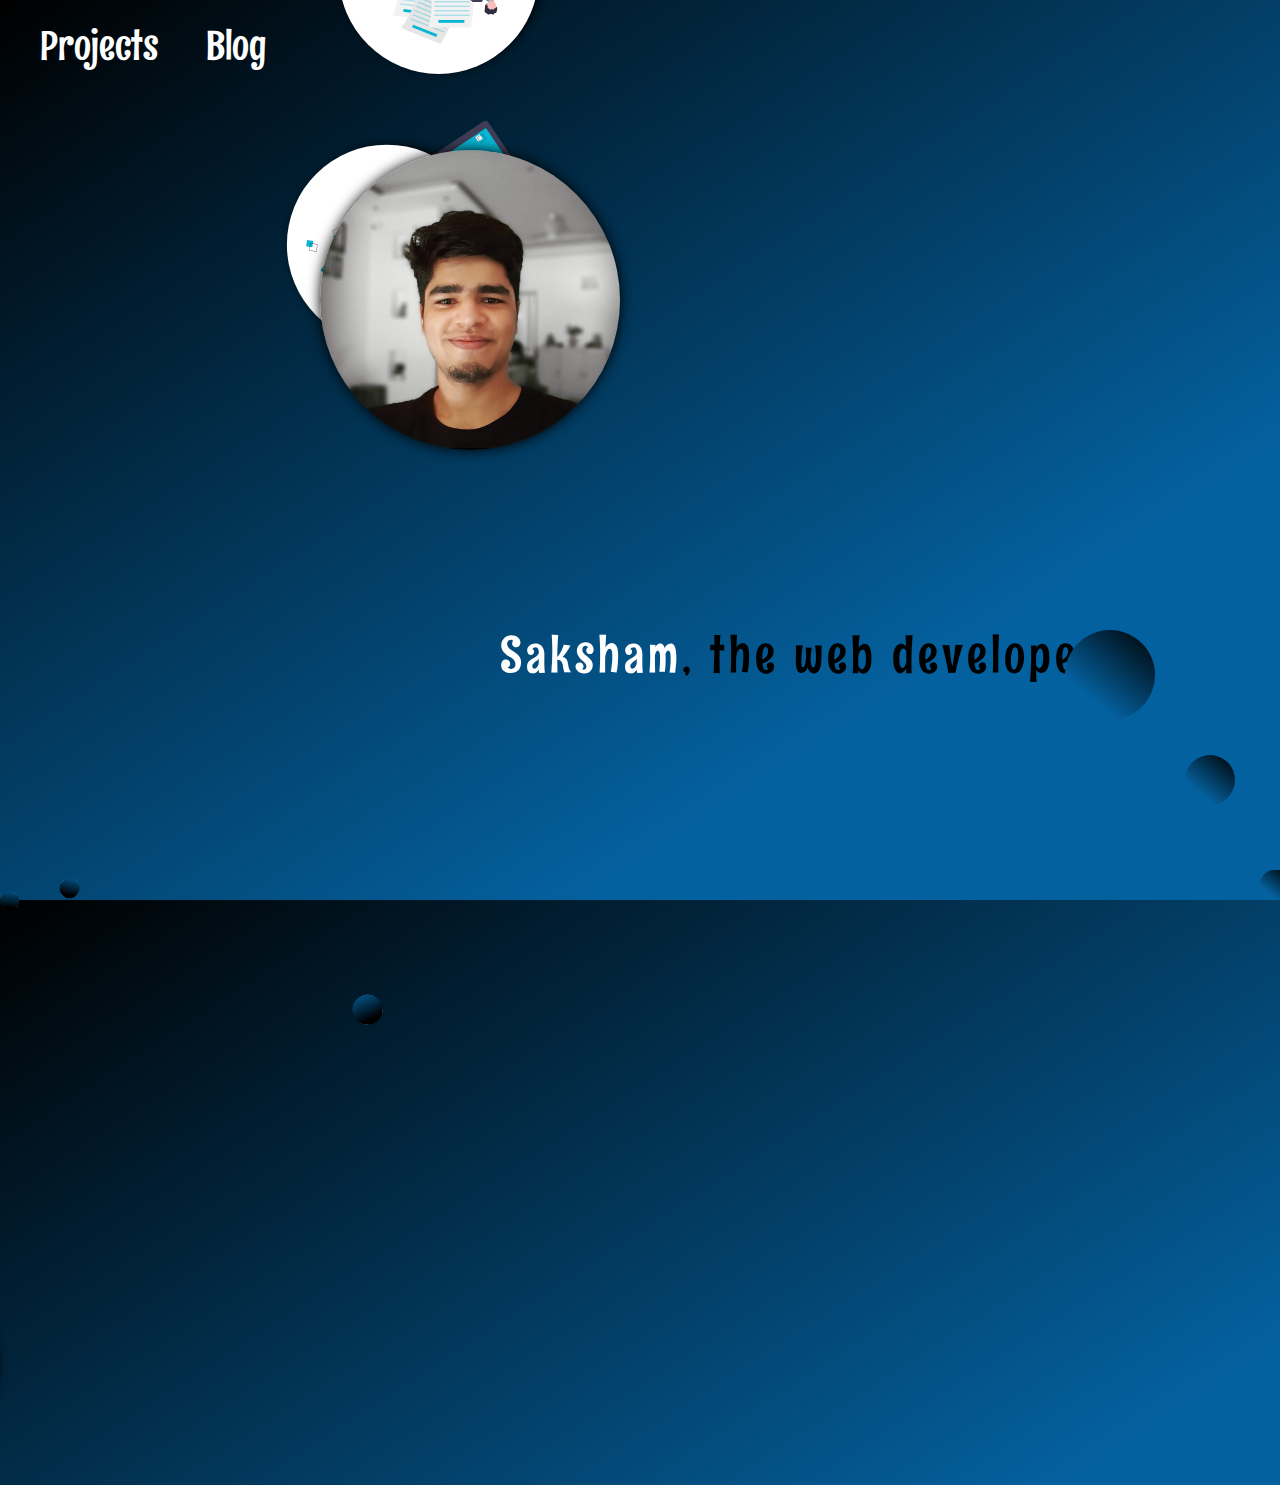
==== index.html @ 6b9c1f49 "feat : project section" ====
<html>
	<head>
		<link rel = "stylesheet" href = "circle.css" />
		<link rel = "stylesheet" href = "style.css" />
	</head>
	<body>
		<!-- <h1 class = "nm-01">सक्षम</h1> -->
		<!-- <h1 class = "nm-01">Saksham</h1> -->
		<nav class="navbar navbar-dark bg-dark">
		<ul class = "nm-01">
			<li><a href = "project.html">Projects</a></li>
			<li><a href = "#blog.html">Blog</a></li>
		</ul>
		</nav>
		<div class = "cr-01"></div>
		<div class = "cr-02"></div>
		<div class = "cr-03"></div>
		<!-- <div class = "cr-04"></div> -->
		<div class = "cr-05"><img src = "images/coder.svg"/></div>
		<div class = "cr-06"><img src = "images/folder.svg"/></div>
		<div class = "cr-07"><img src = "images/social.svg"/></div>
		<div class = "cr-08"><img src = "images/think.svg"/></div>
		<div class = "cr-09"></div>
		<h1><span style = "color white">Saksham</span>, the web developer</h1>
		<div class = "cr-10"></div>
		<div class = "cr-11"></div>
		<div class = "cr-12"></div>
		<div class = "cr-13"></div>
		<div class = "cr-14"></div>
		<div class = "cr-15"></div>
	</body>
</html>
---- circle.css ----
.cr-01,.cr-02,.cr-03,.cr-04,.cr-05,.cr-06,.cr-07,.cr-08,.cr-09,.cr-10,.cr-11,.cr-12,.cr-13,.cr-14,.cr-15{
	height:20px;
	width:20px;
	background-color:white;
	background-image: linear-gradient(147deg, #04619f 0%, #000000 74%);
	border-radius:50%;
	position:absolute;
	bottom:10px;
}

.cr-01{
	top:10px;
	left:10px;
	offset-path:path('m-0.60896,890.93995c101.96166,80.39285 372.55224,-311.76741 205.88413,-456.8667c-166.66811,-145.0993 -19.60801,-256.86497 7.84321,-278.43379c27.45122,-21.56881 450.68171,-258.22202 127.91073,-377.20971');
	animation:move 15s infinite linear;
	z-index:-1;
}

.cr-02 {
	height:30px;
	width:30px;
	left:60px;
	top:0;
	offset-path:path('m307.69038,1009.61329c139.8177,20.69412 182.05208,-335.89891 179.48797,-464.1046c-2.56411,-128.20569 -153.84683,-235.89847 -156.41094,-330.77068c-2.56411,-94.87221 151.28271,-230.77024 153.84683,-302.56543c2.56411,-71.79519 -61.53873,-46.15405 -64.09957,-45.50649');
	animation:move 20s infinite linear;
	z-index:-1;
}

.cr-03 {
	height:20px;
	width:20px;
	left:-215px;
	top:30;
	offset-path:path('m284.61335,858.33058c165.45884,171.97683 248.71904,-289.74486 238.46258,-410.25821c-10.25646,-120.51335 -125.64158,-169.23151 -174.35974,-276.92429c-48.71816,-107.69278 143.59037,-130.7698 146.15449,-251.28315c2.56411,-120.51335 -110.25689,-233.33436 -112.82101,-233.33436');
	animation:move 25s infinite linear;
	z-index:-1;
}


.cr-05,.cr-06,.cr-07,.cr-08,.cr-09 {
	height:200px;
	width:200px;
	background-image:none;
	box-shadow:3px 3px 10px black;
	bottom:250px;
}

.cr-05 img:hover {
	height:160px;
	margin:20px 0px 0px 25px;
	transition:all 500ms;
}

.cr-06 img:hover {
	height:140px;
	margin:20px 0px 0px 25px;
	transition:all 500ms;
}

.cr-07 img:hover {
	height:140px;
	margin:30px 0px 0px 10px;
	transition:all 500ms;
}

.cr-08 img:hover {
	height:110px;
	margin:40px 0px 0px px;
	transition:all 500ms;
}

.cr-05 {
	left:100px;
	top:0;
	box-shadow:-3px 3px 10px black;
	offset-path: path('m-165.35825,853.05769c0,0 101.75517,-361.40627 563.1622,-303.51109c461.40704,57.89518 566.671,-17.544 724.56695,-182.45754c157.89594,-164.91354 166.66794,-324.56388 487.72302,-371.93267c321.05509,-47.36878 371.93267,-133.33435 371.93267,-136.84315');
	animation:move 50s infinite linear;
	transform-origin:600px 0px;
	z-index:1;
}

.cr-06{
	left:300px;
	box-shadow:-3px 3px 10px black;
	top:0;
	offset-path: path('m-151.32305,73.90944c-3.5088,0 401.75746,-128.07116 675.44376,57.89518c273.6863,185.96633 192.98393,256.14231 617.54858,345.61667c424.56465,89.47437 494.74062,557.89901 493.43089,557.67432');
	transform-origin:390px 0px;
	animation: move 50s infinite linear;
	z-index:1;
}

.cr-07{
	left:100px;
	top:65px;
	offset-path: path('m1691.85743,890.30336c-127.64115,-503.69542 -485.71443,-225.39689 -844.4447,-330.15883c-358.73026,-104.76194 -347.61915,-353.96835 -680.95258,-377.77788c-333.33343,-23.80954 -253.96832,-201.58738 -425.39695,-317.46043');
	animation: move 50s infinite linear;
	z-index:1;
}

.cr-08{
	right:520px;
	top:100px;
	offset-path: path('m84.86576,188.72981c0,0 372.55254,-249.02196 598.04487,-72.5497c225.49232,176.47225 -31.37285,419.6118 -31.9241,419.11906c0.55125,0.49274 -254.35312,225.98507 -219.05867,-26.9585c35.29445,-252.94356 533.33837,-317.65006 532.78712,-318.1428c0.55125,0.49274 265.25964,-68.13536 371.14299,204.41624c105.88335,272.55159 -94.11853,454.90626 -94.66979,454.41351c-1687.69999,47.55202 -1466.12927,-436.76629 -1156.32242,-660.29781z');
	animation: move 130s infinite linear;
	transform-origin:290px 280px;
	z-index:1;
}

@keyframes move {
  0% {
    offset-distance: 0%;
	/* transform:rotate(0deg); */
  }
  100% {
    offset-distance: 100%;
	/* transform:rotate(360deg); */
  }
}

.cr-09 {
	width:300px;
	height:300px;
	right:660px;
	top:150px;
	box-shadow:0px 0px 13px black;
	background:url('images/saksham.jpg') center;
	background-size:300px auto;
	z-index:2;
}

.cr-10, .cr-11,.cr-12,.cr-13,.cr-14,.cr-15 {
	height:30px;
	width:30px;
	background-image: linear-gradient(-140deg, #000000 0%, #04619f 74%);
	right:-10px;
	bottom:0;
}

.cr-11 {
	height:50px;
	width:50px;
	right:45px;
	bottom:95px;
}

.cr-12 {
	height:90px;
	width:90px;
	right:125px;
	bottom:180px;
}

/* .cr-13 { */
	/* height:40px; */
	/* width:40px; */
	/* right:55px; */
	/* top:180px; */
/* } */

/* .cr-14 { */
	/* height:20px; */
	/* width:20px; */
	/* right:35px; */
	/* top:170px; */
/* } */


img {
	height:150px;
	margin:20px 0px 0px 30px;
}

.cr-08 img {
	height:100px;
	margin:50px 0px 0px 20px;
}

.cr-07 img {
	height:130px;
	margin:30px 0px 0px 20px;
}

.cr-06 img {
	height:130px;
	margin:30px 0px 0px 30px;
}
---- style.css ----
@import url('https://fonts.googleapis.com/css2?family=Rum+Raisin&display=swap');
@import url('https://fonts.googleapis.com/css2?family=Noto+Sans+JP:wght@300&display=swap');
*{
	font-family: 'Rum Raisin', sans-serif;
	color:white;
}
body {
	background-color: #000000;
	background-image: linear-gradient(147deg, #000000 0%, #04619f 74%);
	margin:0;
	overflow:hidden;
}

.nm-01 {
	font-size:40px;
	list-style-type:none;
	margin-top:20px;
}

.nm-01 li {
	display:inline;
	padding-right:40px;
}

.nm-01 li a {
	text-decoration:none;
}
.mn-0 {
	color:white;
}

.cr-09 {
	display:flex;
	justify-content:center;
	align-items:center;
}

.cr-09 + h1 {
	letter-spacing:4px;
	position:absolute;
	left:500px;
	bottom:180px;
	font-weight:200;
	color:black;
	font-size:50px;
	/* box-shadow:1px 1px 10px black; */
	/* z-index:2; */
}
.feather {
	position:absolute;
	right:40px;
	top:30px;
}

.js-project, #oth-heading {
	font-family: 'Noto Sans JP', sans-serif;
	font-size:20px;
	margin-left:350px;
	letter-spacing:1px;
}
.js-project a, #oth-heading a {
	font-family: 'Noto Sans JP', sans-serif;
	text-decoration:none;
}

.js-images {
	height:150px;
	width:300px;
	border-radius:20px;
	margin:70px 0px 0px 300px;
	box-shadow:-2px -2px 10px black;
	background:url('../images/quiz2.png');
	background-size:300px auto;
}

.js-fly-04 {
	background:url('../images/quiz1.png');
	background-size:300px auto;
}

.js-fly-02, .js-fly-04 {
	margin:-150px 0px 0px 300px;
}

.js-fly-02:hover, .js-fly-04:hover {
	animation:peek 200ms linear forwards;
	/* transform-origin:150px 200px; */
}

.oth-project {
	height:150px;
	width:300px;
	border-radius:20px;
	box-shadow:-2px -2px 10px black;
	margin:-510px 0px 0px 930px;
	background:url('../images/website.png') center;
	background-size:360px auto;
}

#oth-fly{
	margin:-150px 0px 0px 930px;
	
}

#oth-heading {
	margin:30px 0px 0px 980px;
}

#oth-fly:hover {
	animation:peek 200ms linear forwards;
}

.js-adjst {
	margin-left:360px;
}

@keyframes peek{
	0%{
		transform:rotate(0deg);
	}
	25%{
		transform:rotate(10deg);
	}
	50%{
		transform:rotate(0deg);
	}
	75%{
		transform:rotate(10deg);
	}
	100%{
		transform:rotate(0deg);
	}
}
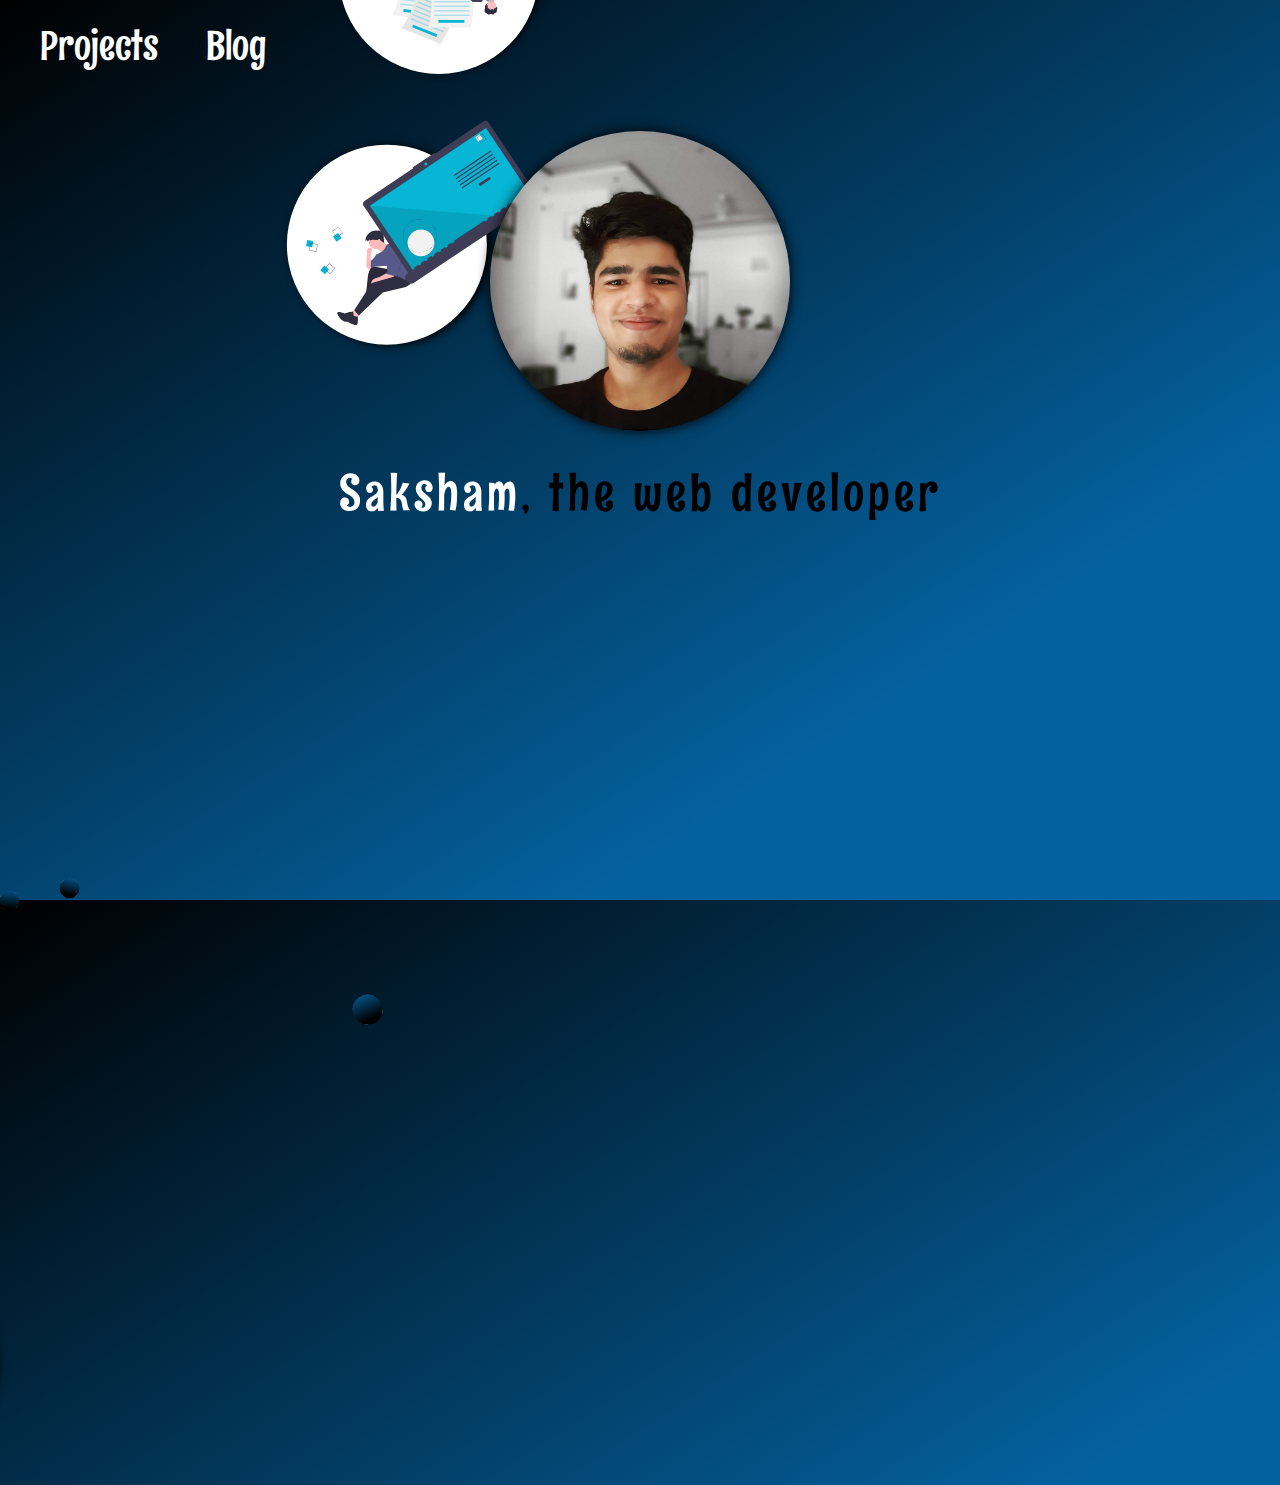
==== commit 60a43db0: "feat : page added" ====
--- a/index.html
+++ b/index.html
@@ -9,24 +9,27 @@
 		<nav class="navbar navbar-dark bg-dark">
 		<ul class = "nm-01">
 			<li><a href = "project.html">Projects</a></li>
-			<li><a href = "#blog.html">Blog</a></li>
+			<li><a href = "blog.html">Blog</a></li>
 		</ul>
 		</nav>
-		<div class = "cr-01"></div>
-		<div class = "cr-02"></div>
-		<div class = "cr-03"></div>
-		<!-- <div class = "cr-04"></div> -->
-		<div class = "cr-05"><img src = "images/coder.svg"/></div>
-		<div class = "cr-06"><img src = "images/folder.svg"/></div>
-		<div class = "cr-07"><img src = "images/social.svg"/></div>
-		<div class = "cr-08"><img src = "images/think.svg"/></div>
-		<div class = "cr-09"></div>
-		<h1><span style = "color white">Saksham</span>, the web developer</h1>
-		<div class = "cr-10"></div>
-		<div class = "cr-11"></div>
-		<div class = "cr-12"></div>
-		<div class = "cr-13"></div>
-		<div class = "cr-14"></div>
-		<div class = "cr-15"></div>
+		<div class = "justifyContent">
+			<div class = "cr-01"></div>
+			<div class = "cr-02"></div>
+			<div class = "cr-03"></div>
+			<!-- <div class = "cr-04"></div> -->
+			<div class = "cr-05"><img src = "images/coder.svg"/></div>
+			<div class = "cr-06"><img src = "images/folder.svg"/></div>
+			<div class = "cr-07"><img src = "images/social.svg"/></div>
+			<div class = "cr-08"><img src = "images/think.svg"/></div>
+			<div class = "cr-09"></div>
+			<h1><span style = "color:white;">Saksham</span>, the web developer</h1>
+			<div class = "buttons">
+				<a href = "https://www.instagram.com/sakshamak/?igshid=3fwihg3dq3y9"><div class = "instagram"></div></a>
+				<a href = "https://www.linkedin.com/in/saksham-ak-55b9131b3/"><div class = "linkedin"></div></a>
+				<a href = "https://twitter.com/Saksham_ka"><div class = "twitter"></div></a>
+				<a href = "https://github.com/sakshamAK"><div class = "git"></div></a>
+				<a href = "https://codepen.io/nikenugium"><div class = "codepen"></div></a>
+			</div>
+		</div>
 	</body>
 </html>--- a/circle.css
+++ b/circle.css
@@ -1,4 +1,4 @@
-.cr-01,.cr-02,.cr-03,.cr-04,.cr-05,.cr-06,.cr-07,.cr-08,.cr-09,.cr-10,.cr-11,.cr-12,.cr-13,.cr-14,.cr-15{
+.cr-01,.cr-02,.cr-03,.cr-04,.cr-05,.cr-06,.cr-07,.cr-08,.cr-10,.cr-12,.cr-13,.cr-14,.cr-15{
 	height:20px;
 	width:20px;
 	background-color:white;
@@ -37,7 +37,7 @@
 }
 
 
-.cr-05,.cr-06,.cr-07,.cr-08,.cr-09 {
+.cr-05,.cr-06,.cr-07,.cr-08{
 	height:200px;
 	width:200px;
 	background-image:none;
@@ -120,15 +120,16 @@
 .cr-09 {
 	width:300px;
 	height:300px;
-	right:660px;
-	top:150px;
 	box-shadow:0px 0px 13px black;
 	background:url('images/saksham.jpg') center;
 	background-size:300px auto;
 	z-index:2;
-}
-
-.cr-10, .cr-11,.cr-12,.cr-13,.cr-14,.cr-15 {
+	margin:20px 0 0 0;
+	border-radius:50%;
+	position:absolute;
+}
+
+.cr-10,.cr-12,.cr-13,.cr-14,.cr-15 {
 	height:30px;
 	width:30px;
 	background-image: linear-gradient(-140deg, #000000 0%, #04619f 74%);
@@ -136,13 +137,44 @@
 	bottom:0;
 }
 
-.cr-11 {
+.git, .twitter, .codepen, .linkedin, .instagram{
+	border-radius:50%;
+	background:url('images/github.svg') center no-repeat;
+	background-size:35px auto;
 	height:50px;
+	cursor:pointer;
 	width:50px;
-	right:45px;
-	bottom:95px;
-}
-
+	float:left;
+	margin:0px 0px 0px 30px;
+}
+
+.twitter {
+	background:url('images/twitter.svg') center no-repeat;
+	background-size:35px auto;
+}
+
+
+.linkedin {
+	background:url('images/linkedin.svg') center no-repeat;
+	background-size:35px auto;
+}
+
+
+.codepen {
+	background:url('images/codepen.svg') center no-repeat;
+	background-size:35px auto;
+}
+
+
+.instagram {
+	background:url('images/instagram.svg') center no-repeat;
+	background-size:35px auto;
+}
+
+.buttons {
+	margin:430px 0 0 -50px;
+	position:absolute;
+} 
 .cr-12 {
 	height:90px;
 	width:90px;
--- a/style.css
+++ b/style.css
@@ -1,20 +1,28 @@
+@import url('https://fonts.googleapis.com/css2?family=Lora&display=swap');
 @import url('https://fonts.googleapis.com/css2?family=Rum+Raisin&display=swap');
 @import url('https://fonts.googleapis.com/css2?family=Noto+Sans+JP:wght@300&display=swap');
-*{
-	font-family: 'Rum Raisin', sans-serif;
-	color:white;
-}
 body {
-	background-color: #000000;
-	background-image: linear-gradient(147deg, #000000 0%, #04619f 74%);
+	background: linear-gradient(147deg, #000000 0%, #04619f 74%);
 	margin:0;
 	overflow:hidden;
+	color:white;
+	font-family: 'Rum Raisin', sans-serif;
+}
+
+.justifyContent {
+	display:flex;
+	justify-content:center;
+}
+
+a {
+	color:white;
 }
 
 .nm-01 {
 	font-size:40px;
 	list-style-type:none;
 	margin-top:20px;
+	text-align:left;
 }
 
 .nm-01 li {
@@ -35,16 +43,13 @@
 	align-items:center;
 }
 
-.cr-09 + h1 {
+.justifyContent h1 {
 	letter-spacing:4px;
-	position:absolute;
-	left:500px;
 	bottom:180px;
 	font-weight:200;
 	color:black;
 	font-size:50px;
-	/* box-shadow:1px 1px 10px black; */
-	/* z-index:2; */
+	margin:350px 0px 0px 0px;
 }
 .feather {
 	position:absolute;
@@ -52,25 +57,41 @@
 	top:30px;
 }
 
-.js-project, #oth-heading {
+.js-project, #oth-heading{
 	font-family: 'Noto Sans JP', sans-serif;
 	font-size:20px;
-	margin-left:350px;
+	margin-left:300px;
 	letter-spacing:1px;
 }
-.js-project a, #oth-heading a {
+.js-project a, #oth-heading a, .js-images h3 {
 	font-family: 'Noto Sans JP', sans-serif;
 	text-decoration:none;
+	margin-bottom:-10px;
+	padding-top:10px;
+}
+.js-images {
+	font-family: 'Lora', serif;
+	visibility:hidden;
 }
 
-.js-images {
+.js-project a:nth-of-type(2) {
+	margin-left:70px;
+}
+
+.js-images, .js-fly-02, .js-fly-04 {
 	height:150px;
 	width:300px;
+	cursor:pointer;
 	border-radius:20px;
 	margin:70px 0px 0px 300px;
 	box-shadow:-2px -2px 10px black;
+	text-align:center;
+}
+
+.js-fly-02, .js-fly-04 {
 	background:url('../images/quiz2.png');
 	background-size:300px auto;
+	margin:-150px 0px 0px 300px;
 }
 
 .js-fly-04 {
@@ -78,57 +99,69 @@
 	background-size:300px auto;
 }
 
-.js-fly-02, .js-fly-04 {
-	margin:-150px 0px 0px 300px;
-}
-
-.js-fly-02:hover, .js-fly-04:hover {
-	animation:peek 200ms linear forwards;
-	/* transform-origin:150px 200px; */
-}
-
 .oth-project {
 	height:150px;
+	text-align:center;
 	width:300px;
 	border-radius:20px;
 	box-shadow:-2px -2px 10px black;
 	margin:-510px 0px 0px 930px;
+	cursor:pointer;
+	visibility:hidden;
+	font-family: 'Lora', serif;
+}
+
+.oth-fly{
+	visibility:visible;
 	background:url('../images/website.png') center;
 	background-size:360px auto;
-}
-
-#oth-fly{
 	margin:-150px 0px 0px 930px;
 	
 }
 
-#oth-heading {
-	margin:30px 0px 0px 980px;
+.backImageThree h4 {
+	font-family: 'Noto Sans JP', sans-serif;
+	margin-bottom:-10px;
+	padding-top:10px;
 }
 
-#oth-fly:hover {
-	animation:peek 200ms linear forwards;
+#oth-heading {
+	margin:30px 0px 0px 930px;
+}
+
+#oth-heading a:nth-of-type(2){
+	margin-left:70px;
+}
+
+.animateIt {
+	animation:peek 100ms linear forwards;
+	/* transform-origin:150px 200px; */
+}
+
+.backIn{
+	animation:comeIn 100ms linear forwards;
+	/* transform-origin:150px 200px; */
 }
 
 .js-adjst {
-	margin-left:360px;
+	margin-left:300px;
 }
 
 @keyframes peek{
-	0%{
-		transform:rotate(0deg);
+	from{
+		width:300px;
 	}
-	25%{
-		transform:rotate(10deg);
+	to{
+		width:0px;
 	}
-	50%{
-		transform:rotate(0deg);
+}
+
+@keyframes comeIn{
+	from{
+		width:0px;
 	}
-	75%{
-		transform:rotate(10deg);
-	}
-	100%{
-		transform:rotate(0deg);
+	to{
+		width:300px;
 	}
 }
 
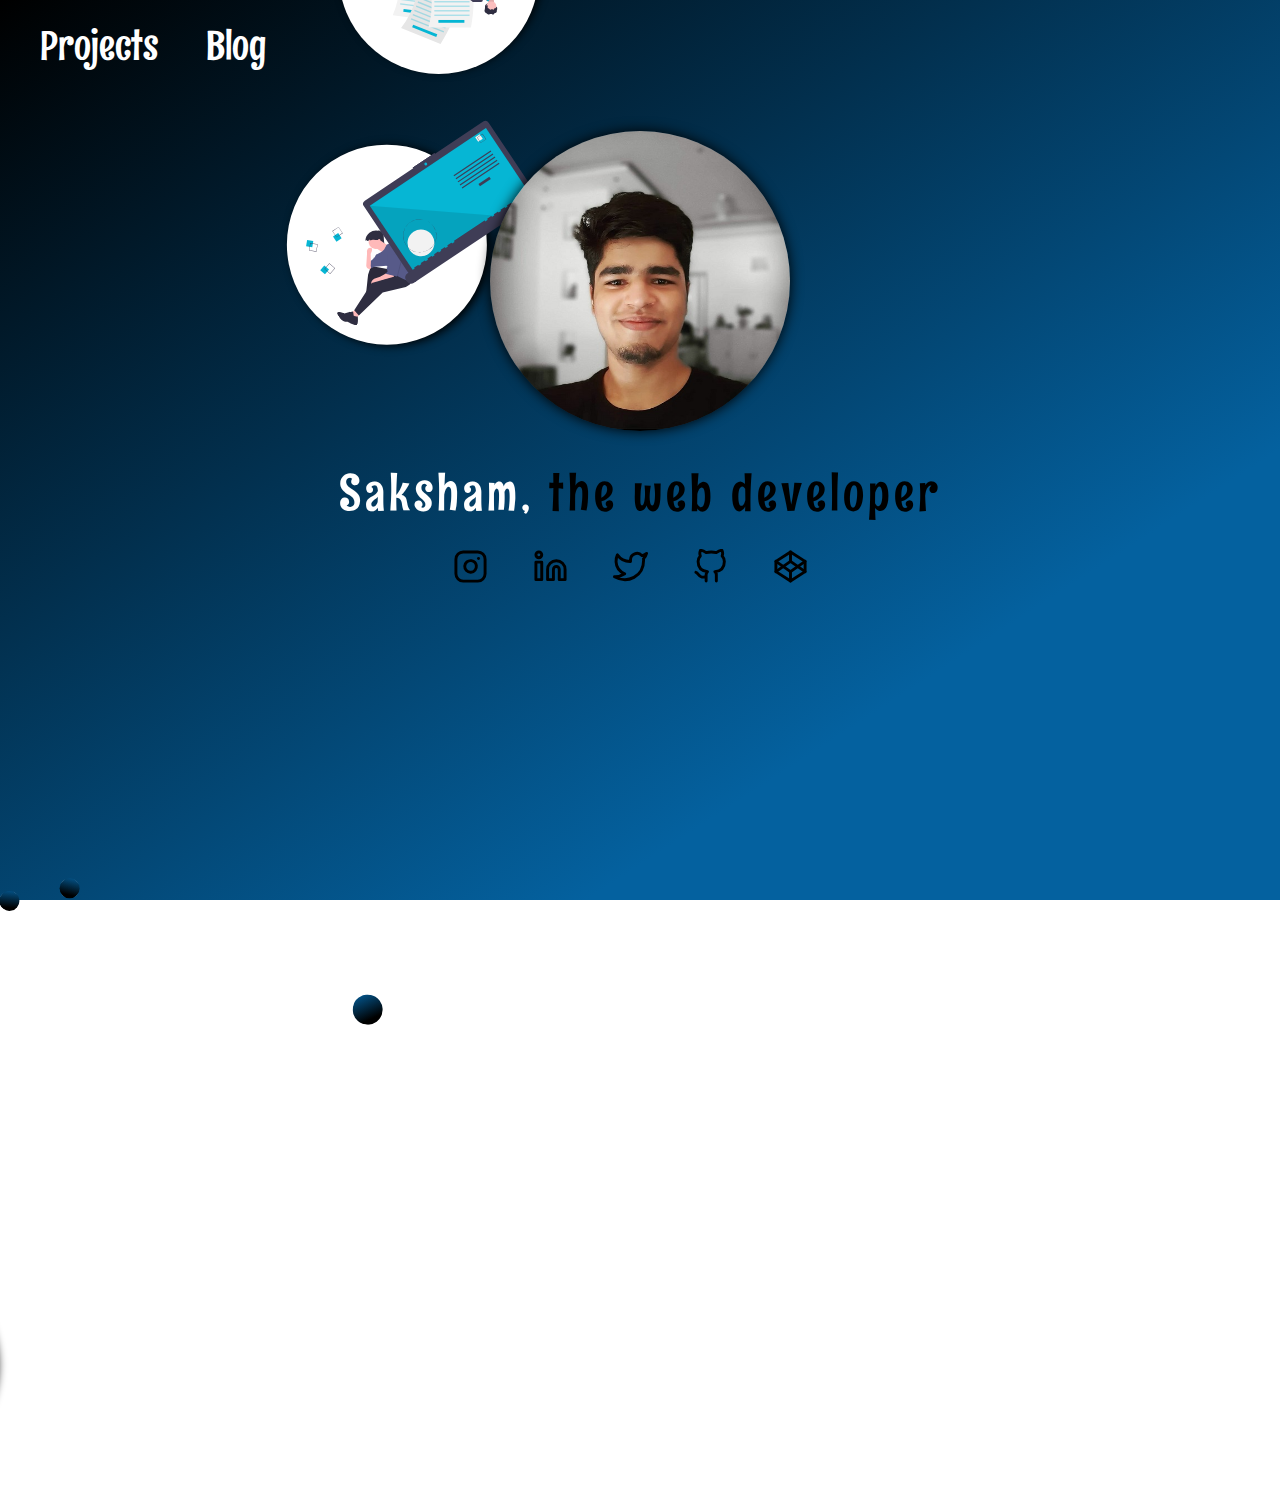
==== commit 101edf6b: "feat : working on responsive" ====
--- a/index.html
+++ b/index.html
@@ -1,7 +1,10 @@
 <html>
 	<head>
+		<title>Saksham&apos;s Portfolio</title>
 		<link rel = "stylesheet" href = "circle.css" />
 		<link rel = "stylesheet" href = "style.css" />
+		<link rel = "stylesheet" href = "media1.css" media = "screen and (max-width: 720px)" />
+		<meta name = "viewport" content = "width=device-width, initial-scale=1.0">
 	</head>
 	<body>
 		<!-- <h1 class = "nm-01">सक्षम</h1> -->
@@ -22,7 +25,7 @@
 			<div class = "cr-07"><img src = "images/social.svg"/></div>
 			<div class = "cr-08"><img src = "images/think.svg"/></div>
 			<div class = "cr-09"></div>
-			<h1><span style = "color:white;">Saksham</span>, the web developer</h1>
+			<h1 id = "intro"><span style = "color:white;">Saksham,</span> the web developer</h1>
 			<div class = "buttons">
 				<a href = "https://www.instagram.com/sakshamak/?igshid=3fwihg3dq3y9"><div class = "instagram"></div></a>
 				<a href = "https://www.linkedin.com/in/saksham-ak-55b9131b3/"><div class = "linkedin"></div></a>
--- a/circle.css
+++ b/circle.css
@@ -182,21 +182,6 @@
 	bottom:180px;
 }
 
-/* .cr-13 { */
-	/* height:40px; */
-	/* width:40px; */
-	/* right:55px; */
-	/* top:180px; */
-/* } */
-
-/* .cr-14 { */
-	/* height:20px; */
-	/* width:20px; */
-	/* right:35px; */
-	/* top:170px; */
-/* } */
-
-
 img {
 	height:150px;
 	margin:20px 0px 0px 30px;
--- a/style.css
+++ b/style.css
@@ -2,7 +2,7 @@
 @import url('https://fonts.googleapis.com/css2?family=Rum+Raisin&display=swap');
 @import url('https://fonts.googleapis.com/css2?family=Noto+Sans+JP:wght@300&display=swap');
 body {
-	background: linear-gradient(147deg, #000000 0%, #04619f 74%);
+	background: linear-gradient(147deg, #000000 0%, #04619f 74%) no-repeat;
 	margin:0;
 	overflow:hidden;
 	color:white;
@@ -57,80 +57,11 @@
 	top:30px;
 }
 
-.js-project, #oth-heading{
-	font-family: 'Noto Sans JP', sans-serif;
-	font-size:20px;
-	margin-left:300px;
-	letter-spacing:1px;
-}
-.js-project a, #oth-heading a, .js-images h3 {
-	font-family: 'Noto Sans JP', sans-serif;
-	text-decoration:none;
-	margin-bottom:-10px;
-	padding-top:10px;
-}
-.js-images {
-	font-family: 'Lora', serif;
-	visibility:hidden;
-}
-
-.js-project a:nth-of-type(2) {
-	margin-left:70px;
-}
-
-.js-images, .js-fly-02, .js-fly-04 {
-	height:150px;
-	width:300px;
-	cursor:pointer;
-	border-radius:20px;
-	margin:70px 0px 0px 300px;
-	box-shadow:-2px -2px 10px black;
-	text-align:center;
-}
-
-.js-fly-02, .js-fly-04 {
-	background:url('../images/quiz2.png');
-	background-size:300px auto;
-	margin:-150px 0px 0px 300px;
-}
-
-.js-fly-04 {
-	background:url('../images/quiz1.png');
-	background-size:300px auto;
-}
-
-.oth-project {
-	height:150px;
-	text-align:center;
-	width:300px;
-	border-radius:20px;
-	box-shadow:-2px -2px 10px black;
-	margin:-510px 0px 0px 930px;
-	cursor:pointer;
-	visibility:hidden;
-	font-family: 'Lora', serif;
-}
-
-.oth-fly{
-	visibility:visible;
-	background:url('../images/website.png') center;
-	background-size:360px auto;
-	margin:-150px 0px 0px 930px;
-	
-}
 
 .backImageThree h4 {
 	font-family: 'Noto Sans JP', sans-serif;
 	margin-bottom:-10px;
 	padding-top:10px;
-}
-
-#oth-heading {
-	margin:30px 0px 0px 930px;
-}
-
-#oth-heading a:nth-of-type(2){
-	margin-left:70px;
 }
 
 .animateIt {
@@ -143,9 +74,6 @@
 	/* transform-origin:150px 200px; */
 }
 
-.js-adjst {
-	margin-left:300px;
-}
 
 @keyframes peek{
 	from{
--- a/media1.css
+++ b/media1.css
@@ -0,0 +1,133 @@
+#intro {
+	font-size:45px;
+	letter-spacing:0.5px;
+	margin-top:360px;
+}
+
+.cr-09 {
+	height:250px;
+	width:250px;
+	margin:80px 0 0 0;
+	background-size:250px auto;
+}
+
+.git, .twitter, .codepen, .linkedin, .instagram{
+	background-size:30px auto;
+	margin:0 0 0 15px;
+}
+
+.instagram{
+	margin-left:40px;
+}
+
+.nm-01 li {
+	font-size:35px;
+}
+
+.cr-05,.cr-06,.cr-07,.cr-08{
+	height:150px;
+	width:150px;
+}
+
+.justifyContent img {
+	height:100px;
+}
+
+.cr-08 img {
+	height:70px;
+	margin:40px 0px 0px 20px;
+}
+
+.cr-07 img {
+	margin:30px 0px 0px 20px;
+}
+
+.cr-06 img {
+	margin:30px 0px 0px 30px;
+}
+
+.cr-05 {
+	offset-path: path('m-88.39328,823.50635c-36.23205,-310.77535 181.16024,-240.58079 208.69659,-233.33439c27.53636,7.24641 185.50808,66.66697 357.97263,-146.37747c172.46455,-213.04444 139.13106,-242.03008 279.71141,-284.05925c140.58034,-42.02918 259.42146,33.33348 272.465,65.21769c13.04354,31.8842 195.65306,4.34785 228.98654,-69.56553c33.33348,-73.91338 33.33348,-73.91338 33.32055,-72.77833');
+	transform-origin:-400px 200px;
+	animation: move 90s infinite linear;
+}
+
+.cr-06{
+	offset-path: path('m-88.39328,823.50635c-36.23205,-310.77535 181.16024,-240.58079 208.69659,-233.33439c27.53636,7.24641 185.50808,66.66697 357.97263,-146.37747c172.46455,-213.04444 139.13106,-242.03008 279.71141,-284.05925c140.58034,-42.02918 259.42146,33.33348 272.465,65.21769c13.04354,31.8842 195.65306,4.34785 228.98654,-69.56553c33.33348,-73.91338 33.33348,-73.91338 33.32055,-72.77833');
+	transform-origin:-400px 0px;
+}
+
+.cr-07{
+	display:none;
+}
+
+.cr-08{
+	offset-path: path('m811.61078,758.28867c-1140.58486,-813.04715 113.04399,-384.0597 -294.20423,-326.08843c-407.24821,57.97128 -386.95827,-191.30521 -405.79893,-243.47936c-18.84066,-52.17415 -10.14497,-153.62388 -252.17505,-210.14588c-242.03008,-56.52199 -301.45063,176.81239 -300.01426,176.49815');
+	transform-origin:0px 0px;
+	animation: move 90s infinite linear;
+}
+
+.cr-05 img:hover, .cr-06 img:hover, .cr-07 img:hover, .cr-08 img:hover {
+	pointer-events:none;
+}
+
+@media screen and (max-width: 640px) {
+	.cr-05,.cr-06,.cr-07,.cr-08{
+		display:none;
+	}
+	.cr-09 {
+		margin-left: -20px;
+	}
+	.justifyContent h1 {
+		margin-left:-30px;
+	}
+}
+
+@media screen and (max-width: 570px) {
+	#intro {
+		font-size: 38px;
+		margin-left:-10px;
+	}
+	.nm-01 li a {
+		font-size: 30px;
+	}
+	.cr-09 {
+		margin-left: 0px;
+	}
+}
+
+@media screen and (max-width: 470px){
+	#intro span {
+		display :none;
+	}
+	#intro {
+		margin-left:10px;
+	}
+	#intro:before{
+		content:'Saksham';
+		display:block;
+		color:white;
+		margin-left:65px;
+		margin-top:-10px;
+	}
+	.buttons{
+		margin-top: 470px;
+		margin-left:-30px;
+	}
+}
+
+
+
+
+
+
+
+
+
+
+
+
+
+
+
+
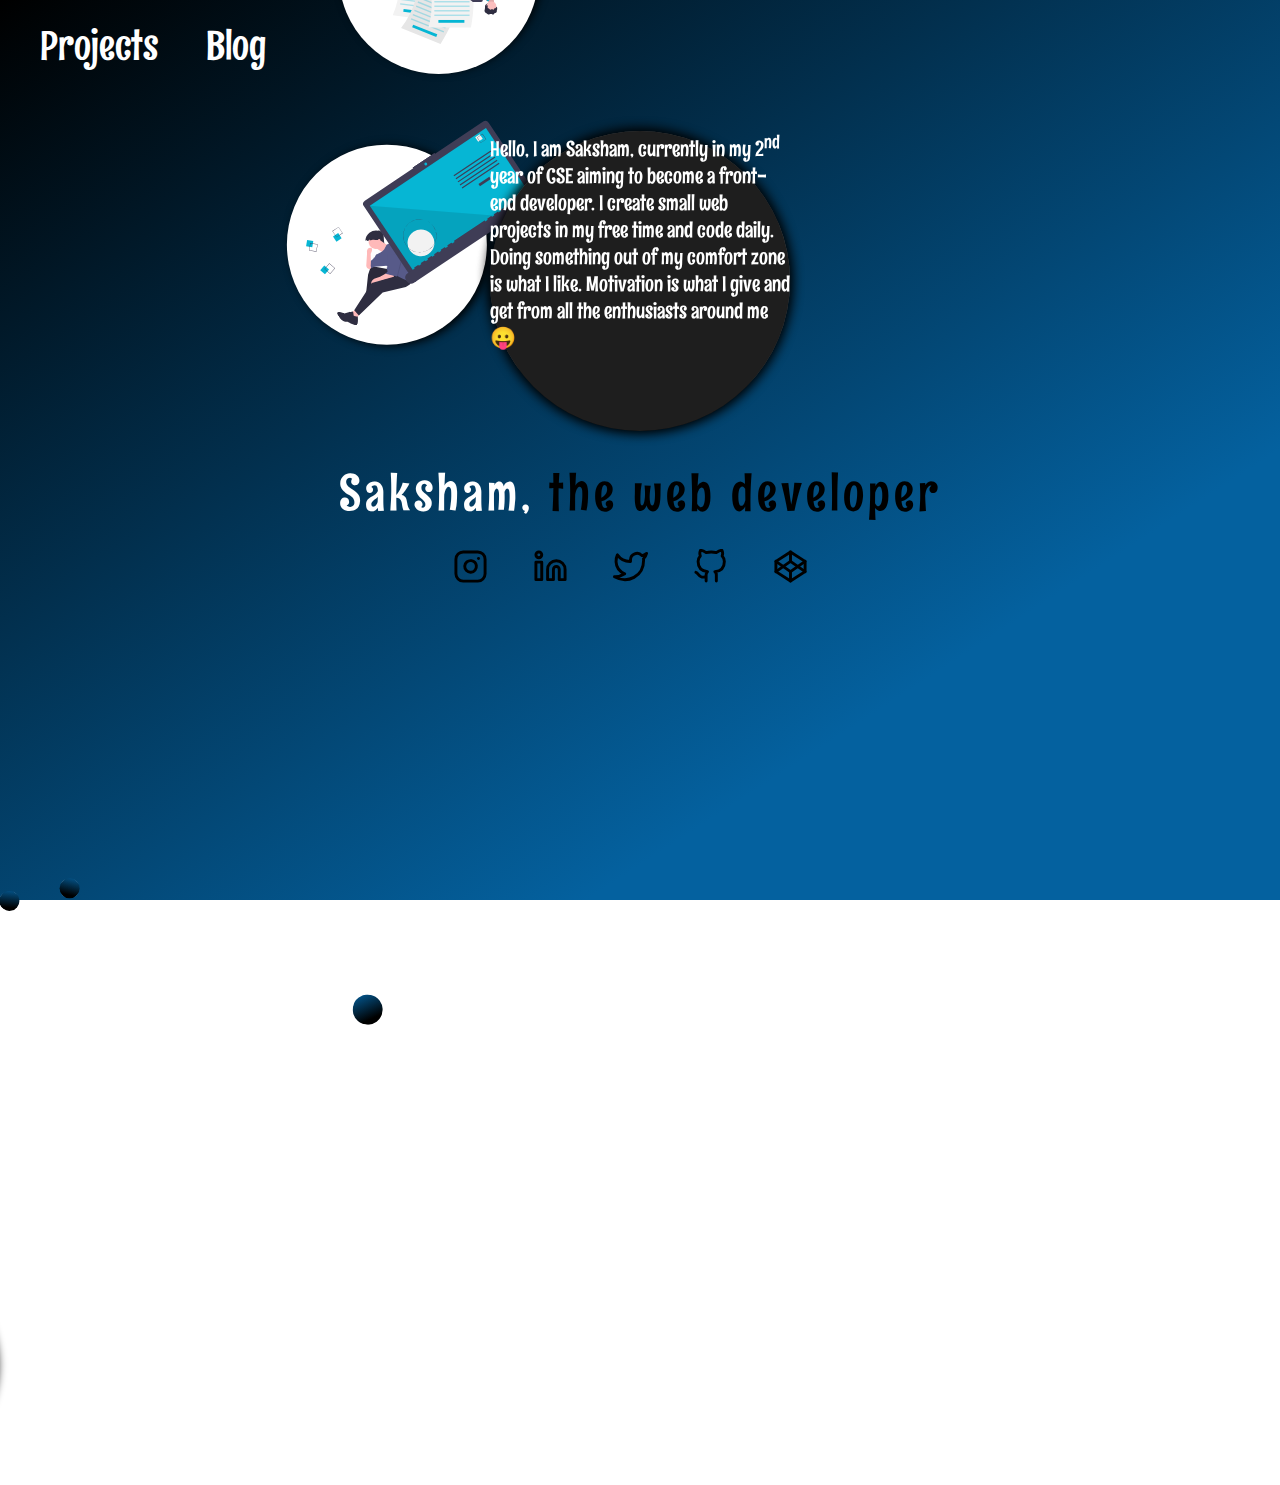
==== commit 20dfba3f: "feat: new blogs projects added" ====
--- a/index.html
+++ b/index.html
@@ -9,12 +9,10 @@
 	<body>
 		<!-- <h1 class = "nm-01">सक्षम</h1> -->
 		<!-- <h1 class = "nm-01">Saksham</h1> -->
-		<nav class="navbar navbar-dark bg-dark">
 		<ul class = "nm-01">
 			<li><a href = "project.html">Projects</a></li>
 			<li><a href = "blog.html">Blog</a></li>
 		</ul>
-		</nav>
 		<div class = "justifyContent">
 			<div class = "cr-01"></div>
 			<div class = "cr-02"></div>
@@ -25,6 +23,7 @@
 			<div class = "cr-07"><img src = "images/social.svg"/></div>
 			<div class = "cr-08"><img src = "images/think.svg"/></div>
 			<div class = "cr-09"></div>
+			<div class = "aboutMe">Hello, I am Saksham, currently in my 2<sup>nd</sup> year of CSE aiming to become a front-end developer. I create small web projects in my free time and code daily. Doing something out of my comfort zone is what I like. Motivation is what I give and get from all the enthusiasts around me 😛</sup></div>
 			<h1 id = "intro"><span style = "color:white;">Saksham,</span> the web developer</h1>
 			<div class = "buttons">
 				<a href = "https://www.instagram.com/sakshamak/?igshid=3fwihg3dq3y9"><div class = "instagram"></div></a>
--- a/circle.css
+++ b/circle.css
@@ -117,7 +117,7 @@
   }
 }
 
-.cr-09 {
+.cr-09, .aboutMe {
 	width:300px;
 	height:300px;
 	box-shadow:0px 0px 13px black;
@@ -127,6 +127,19 @@
 	margin:20px 0 0 0;
 	border-radius:50%;
 	position:absolute;
+	transform-style: preserve-3d;
+	animation: flip 1s;
+	backface-visibility: hidden;
+}
+
+.aboutMe {
+	background: #1e1e1e;
+	font-size: 21px;
+}
+
+.cr-09:hover {
+	transform: rotateY(180deg);
+	transition:transform 1s;
 }
 
 .cr-10,.cr-12,.cr-13,.cr-14,.cr-15 {
@@ -201,3 +214,13 @@
 	height:130px;
 	margin:30px 0px 0px 30px;
 }
+
+
+@keyframes flip {
+	0%, 100% {
+		transform: rotateY(0deg);
+	}
+	50% {
+		transform: rotateY(50deg;)
+	}
+}--- a/style.css
+++ b/style.css
@@ -1,8 +1,11 @@
 @import url('https://fonts.googleapis.com/css2?family=Lora&display=swap');
 @import url('https://fonts.googleapis.com/css2?family=Rum+Raisin&display=swap');
 @import url('https://fonts.googleapis.com/css2?family=Noto+Sans+JP:wght@300&display=swap');
+html{
+	background: linear-gradient(147deg, #000000 0%, #04619f 74%) no-repeat fixed;
+	height:100%;
+}
 body {
-	background: linear-gradient(147deg, #000000 0%, #04619f 74%) no-repeat;
 	margin:0;
 	overflow:hidden;
 	color:white;
@@ -12,6 +15,7 @@
 .justifyContent {
 	display:flex;
 	justify-content:center;
+	margin-bottom:30px;
 }
 
 a {
--- a/media1.css
+++ b/media1.css
@@ -78,6 +78,9 @@
 	.cr-09 {
 		margin-left: -20px;
 	}
+	.justifyContent {
+		margin-bottom:0;
+	}
 	.justifyContent h1 {
 		margin-left:-30px;
 	}
@@ -116,6 +119,23 @@
 	}
 }
 
+@media screen and (max-width: 400px){
+	.cr-09 {
+		height:200px;
+		width:200px;
+		margin:80px 0 0 0;
+		background-size:200px auto;
+	}
+	#intro:before{
+		margin-top:-60px;
+	}
+	.cr-02 {
+		display:none;
+	}
+	.buttons{
+		margin-top: 420px;
+	}
+}
 
 
 
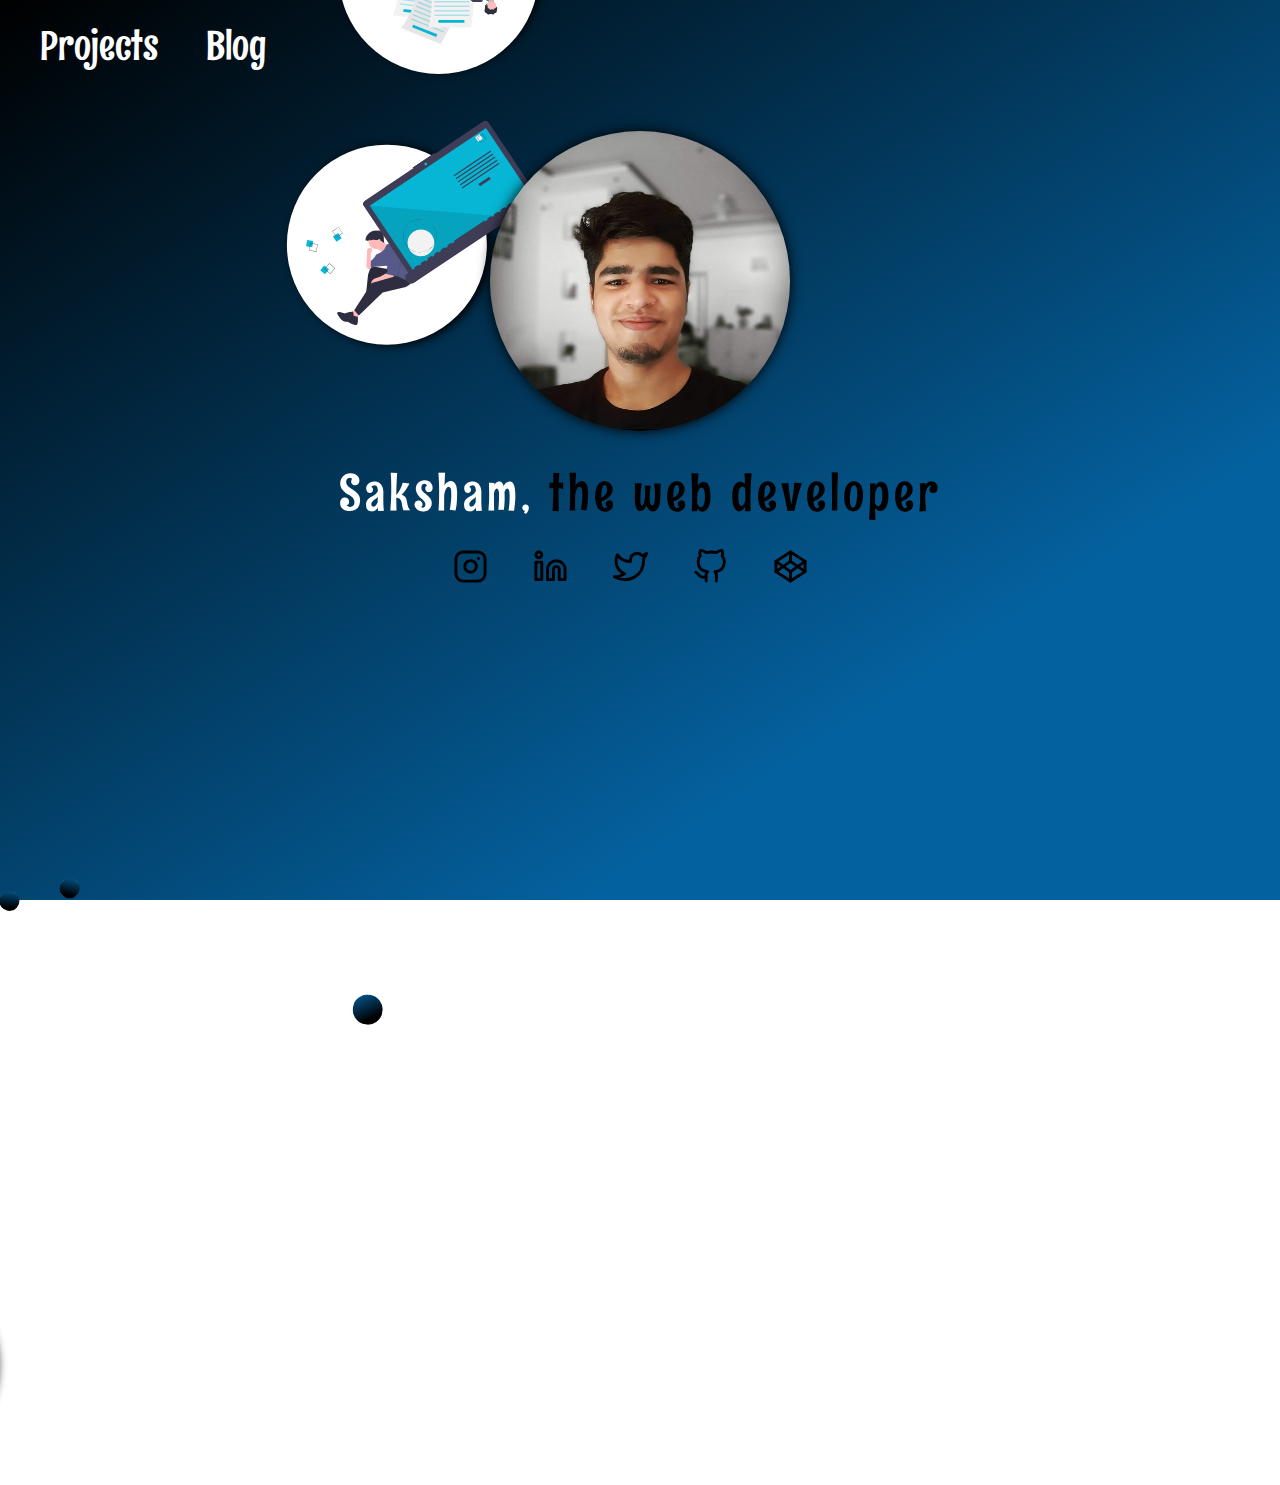
==== commit cdf6cb85: "fix: image displayed" ====
--- a/index.html
+++ b/index.html
@@ -23,7 +23,6 @@
 			<div class = "cr-07"><img src = "images/social.svg"/></div>
 			<div class = "cr-08"><img src = "images/think.svg"/></div>
 			<div class = "cr-09"></div>
-			<div class = "aboutMe">Hello, I am Saksham, currently in my 2<sup>nd</sup> year of CSE aiming to become a front-end developer. I create small web projects in my free time and code daily. Doing something out of my comfort zone is what I like. Motivation is what I give and get from all the enthusiasts around me 😛</sup></div>
 			<h1 id = "intro"><span style = "color:white;">Saksham,</span> the web developer</h1>
 			<div class = "buttons">
 				<a href = "https://www.instagram.com/sakshamak/?igshid=3fwihg3dq3y9"><div class = "instagram"></div></a>
--- a/circle.css
+++ b/circle.css
@@ -1,226 +1,258 @@
-.cr-01,.cr-02,.cr-03,.cr-04,.cr-05,.cr-06,.cr-07,.cr-08,.cr-10,.cr-12,.cr-13,.cr-14,.cr-15{
-	height:20px;
-	width:20px;
-	background-color:white;
-	background-image: linear-gradient(147deg, #04619f 0%, #000000 74%);
-	border-radius:50%;
-	position:absolute;
-	bottom:10px;
-}
-
-.cr-01{
-	top:10px;
-	left:10px;
-	offset-path:path('m-0.60896,890.93995c101.96166,80.39285 372.55224,-311.76741 205.88413,-456.8667c-166.66811,-145.0993 -19.60801,-256.86497 7.84321,-278.43379c27.45122,-21.56881 450.68171,-258.22202 127.91073,-377.20971');
-	animation:move 15s infinite linear;
-	z-index:-1;
+.cr-01,
+.cr-02,
+.cr-03,
+.cr-04,
+.cr-05,
+.cr-06,
+.cr-07,
+.cr-08,
+.cr-10,
+.cr-12,
+.cr-13,
+.cr-14,
+.cr-15 {
+  height: 20px;
+  width: 20px;
+  background-color: white;
+  background-image: linear-gradient(147deg, #04619f 0%, #000000 74%);
+  border-radius: 50%;
+  position: absolute;
+  bottom: 10px;
+}
+
+.cr-01 {
+  top: 10px;
+  left: 10px;
+  offset-path: path(
+    "m-0.60896,890.93995c101.96166,80.39285 372.55224,-311.76741 205.88413,-456.8667c-166.66811,-145.0993 -19.60801,-256.86497 7.84321,-278.43379c27.45122,-21.56881 450.68171,-258.22202 127.91073,-377.20971"
+  );
+  animation: move 15s infinite linear;
+  z-index: -1;
 }
 
 .cr-02 {
-	height:30px;
-	width:30px;
-	left:60px;
-	top:0;
-	offset-path:path('m307.69038,1009.61329c139.8177,20.69412 182.05208,-335.89891 179.48797,-464.1046c-2.56411,-128.20569 -153.84683,-235.89847 -156.41094,-330.77068c-2.56411,-94.87221 151.28271,-230.77024 153.84683,-302.56543c2.56411,-71.79519 -61.53873,-46.15405 -64.09957,-45.50649');
-	animation:move 20s infinite linear;
-	z-index:-1;
+  height: 30px;
+  width: 30px;
+  left: 60px;
+  top: 0;
+  offset-path: path(
+    "m307.69038,1009.61329c139.8177,20.69412 182.05208,-335.89891 179.48797,-464.1046c-2.56411,-128.20569 -153.84683,-235.89847 -156.41094,-330.77068c-2.56411,-94.87221 151.28271,-230.77024 153.84683,-302.56543c2.56411,-71.79519 -61.53873,-46.15405 -64.09957,-45.50649"
+  );
+  animation: move 20s infinite linear;
+  z-index: -1;
 }
 
 .cr-03 {
-	height:20px;
-	width:20px;
-	left:-215px;
-	top:30;
-	offset-path:path('m284.61335,858.33058c165.45884,171.97683 248.71904,-289.74486 238.46258,-410.25821c-10.25646,-120.51335 -125.64158,-169.23151 -174.35974,-276.92429c-48.71816,-107.69278 143.59037,-130.7698 146.15449,-251.28315c2.56411,-120.51335 -110.25689,-233.33436 -112.82101,-233.33436');
-	animation:move 25s infinite linear;
-	z-index:-1;
-}
-
-
-.cr-05,.cr-06,.cr-07,.cr-08{
-	height:200px;
-	width:200px;
-	background-image:none;
-	box-shadow:3px 3px 10px black;
-	bottom:250px;
+  height: 20px;
+  width: 20px;
+  left: -215px;
+  top: 30;
+  offset-path: path(
+    "m284.61335,858.33058c165.45884,171.97683 248.71904,-289.74486 238.46258,-410.25821c-10.25646,-120.51335 -125.64158,-169.23151 -174.35974,-276.92429c-48.71816,-107.69278 143.59037,-130.7698 146.15449,-251.28315c2.56411,-120.51335 -110.25689,-233.33436 -112.82101,-233.33436"
+  );
+  animation: move 25s infinite linear;
+  z-index: -1;
+}
+
+.cr-05,
+.cr-06,
+.cr-07,
+.cr-08 {
+  height: 200px;
+  width: 200px;
+  background-image: none;
+  box-shadow: 3px 3px 10px black;
+  bottom: 250px;
 }
 
 .cr-05 img:hover {
-	height:160px;
-	margin:20px 0px 0px 25px;
-	transition:all 500ms;
+  height: 160px;
+  margin: 20px 0px 0px 25px;
+  transition: all 500ms;
 }
 
 .cr-06 img:hover {
-	height:140px;
-	margin:20px 0px 0px 25px;
-	transition:all 500ms;
+  height: 140px;
+  margin: 20px 0px 0px 25px;
+  transition: all 500ms;
 }
 
 .cr-07 img:hover {
-	height:140px;
-	margin:30px 0px 0px 10px;
-	transition:all 500ms;
+  height: 140px;
+  margin: 30px 0px 0px 10px;
+  transition: all 500ms;
 }
 
 .cr-08 img:hover {
-	height:110px;
-	margin:40px 0px 0px px;
-	transition:all 500ms;
+  height: 110px;
+  margin: 40px 0px 0px px;
+  transition: all 500ms;
 }
 
 .cr-05 {
-	left:100px;
-	top:0;
-	box-shadow:-3px 3px 10px black;
-	offset-path: path('m-165.35825,853.05769c0,0 101.75517,-361.40627 563.1622,-303.51109c461.40704,57.89518 566.671,-17.544 724.56695,-182.45754c157.89594,-164.91354 166.66794,-324.56388 487.72302,-371.93267c321.05509,-47.36878 371.93267,-133.33435 371.93267,-136.84315');
-	animation:move 50s infinite linear;
-	transform-origin:600px 0px;
-	z-index:1;
-}
-
-.cr-06{
-	left:300px;
-	box-shadow:-3px 3px 10px black;
-	top:0;
-	offset-path: path('m-151.32305,73.90944c-3.5088,0 401.75746,-128.07116 675.44376,57.89518c273.6863,185.96633 192.98393,256.14231 617.54858,345.61667c424.56465,89.47437 494.74062,557.89901 493.43089,557.67432');
-	transform-origin:390px 0px;
-	animation: move 50s infinite linear;
-	z-index:1;
-}
-
-.cr-07{
-	left:100px;
-	top:65px;
-	offset-path: path('m1691.85743,890.30336c-127.64115,-503.69542 -485.71443,-225.39689 -844.4447,-330.15883c-358.73026,-104.76194 -347.61915,-353.96835 -680.95258,-377.77788c-333.33343,-23.80954 -253.96832,-201.58738 -425.39695,-317.46043');
-	animation: move 50s infinite linear;
-	z-index:1;
-}
-
-.cr-08{
-	right:520px;
-	top:100px;
-	offset-path: path('m84.86576,188.72981c0,0 372.55254,-249.02196 598.04487,-72.5497c225.49232,176.47225 -31.37285,419.6118 -31.9241,419.11906c0.55125,0.49274 -254.35312,225.98507 -219.05867,-26.9585c35.29445,-252.94356 533.33837,-317.65006 532.78712,-318.1428c0.55125,0.49274 265.25964,-68.13536 371.14299,204.41624c105.88335,272.55159 -94.11853,454.90626 -94.66979,454.41351c-1687.69999,47.55202 -1466.12927,-436.76629 -1156.32242,-660.29781z');
-	animation: move 130s infinite linear;
-	transform-origin:290px 280px;
-	z-index:1;
+  left: 100px;
+  top: 0;
+  box-shadow: -3px 3px 10px black;
+  offset-path: path(
+    "m-165.35825,853.05769c0,0 101.75517,-361.40627 563.1622,-303.51109c461.40704,57.89518 566.671,-17.544 724.56695,-182.45754c157.89594,-164.91354 166.66794,-324.56388 487.72302,-371.93267c321.05509,-47.36878 371.93267,-133.33435 371.93267,-136.84315"
+  );
+  animation: move 50s infinite linear;
+  transform-origin: 600px 0px;
+  z-index: 1;
+}
+
+.cr-06 {
+  left: 300px;
+  box-shadow: -3px 3px 10px black;
+  top: 0;
+  offset-path: path(
+    "m-151.32305,73.90944c-3.5088,0 401.75746,-128.07116 675.44376,57.89518c273.6863,185.96633 192.98393,256.14231 617.54858,345.61667c424.56465,89.47437 494.74062,557.89901 493.43089,557.67432"
+  );
+  transform-origin: 390px 0px;
+  animation: move 50s infinite linear;
+  z-index: 1;
+}
+
+.cr-07 {
+  left: 100px;
+  top: 65px;
+  offset-path: path(
+    "m1691.85743,890.30336c-127.64115,-503.69542 -485.71443,-225.39689 -844.4447,-330.15883c-358.73026,-104.76194 -347.61915,-353.96835 -680.95258,-377.77788c-333.33343,-23.80954 -253.96832,-201.58738 -425.39695,-317.46043"
+  );
+  animation: move 50s infinite linear;
+  z-index: 1;
+}
+
+.cr-08 {
+  right: 520px;
+  top: 100px;
+  offset-path: path(
+    "m84.86576,188.72981c0,0 372.55254,-249.02196 598.04487,-72.5497c225.49232,176.47225 -31.37285,419.6118 -31.9241,419.11906c0.55125,0.49274 -254.35312,225.98507 -219.05867,-26.9585c35.29445,-252.94356 533.33837,-317.65006 532.78712,-318.1428c0.55125,0.49274 265.25964,-68.13536 371.14299,204.41624c105.88335,272.55159 -94.11853,454.90626 -94.66979,454.41351c-1687.69999,47.55202 -1466.12927,-436.76629 -1156.32242,-660.29781z"
+  );
+  animation: move 130s infinite linear;
+  transform-origin: 290px 280px;
+  z-index: 1;
 }
 
 @keyframes move {
   0% {
     offset-distance: 0%;
-	/* transform:rotate(0deg); */
   }
   100% {
     offset-distance: 100%;
-	/* transform:rotate(360deg); */
-  }
-}
-
-.cr-09, .aboutMe {
-	width:300px;
-	height:300px;
-	box-shadow:0px 0px 13px black;
-	background:url('images/saksham.jpg') center;
-	background-size:300px auto;
-	z-index:2;
-	margin:20px 0 0 0;
-	border-radius:50%;
-	position:absolute;
-	transform-style: preserve-3d;
-	animation: flip 1s;
-	backface-visibility: hidden;
-}
-
+  }
+}
+
+.cr-09,
 .aboutMe {
-	background: #1e1e1e;
-	font-size: 21px;
+  width: 300px;
+  height: 300px;
+  box-shadow: 0px 0px 13px black;
+  background: url("./images/saksham.jpg") center;
+  background-size: 300px auto;
+  z-index: 2;
+  margin: 20px 0 0 0;
+  border-radius: 50%;
+  position: absolute;
+  transform-style: preserve-3d;
+  animation: flip 1s;
+  backface-visibility: hidden;
+}
+
+.aboutMe {
+  background: #1e1e1e;
+  font-size: 21px;
 }
 
 .cr-09:hover {
-	transform: rotateY(180deg);
-	transition:transform 1s;
-}
-
-.cr-10,.cr-12,.cr-13,.cr-14,.cr-15 {
-	height:30px;
-	width:30px;
-	background-image: linear-gradient(-140deg, #000000 0%, #04619f 74%);
-	right:-10px;
-	bottom:0;
-}
-
-.git, .twitter, .codepen, .linkedin, .instagram{
-	border-radius:50%;
-	background:url('images/github.svg') center no-repeat;
-	background-size:35px auto;
-	height:50px;
-	cursor:pointer;
-	width:50px;
-	float:left;
-	margin:0px 0px 0px 30px;
+  transform: rotateY(180deg);
+  transition: transform 1s;
+}
+
+.cr-10,
+.cr-12,
+.cr-13,
+.cr-14,
+.cr-15 {
+  height: 30px;
+  width: 30px;
+  background-image: linear-gradient(-140deg, #000000 0%, #04619f 74%);
+  right: -10px;
+  bottom: 0;
+}
+
+.git,
+.twitter,
+.codepen,
+.linkedin,
+.instagram {
+  border-radius: 50%;
+  background: url("images/github.svg") center no-repeat;
+  background-size: 35px auto;
+  height: 50px;
+  cursor: pointer;
+  width: 50px;
+  float: left;
+  margin: 0px 0px 0px 30px;
 }
 
 .twitter {
-	background:url('images/twitter.svg') center no-repeat;
-	background-size:35px auto;
-}
-
+  background: url("images/twitter.svg") center no-repeat;
+  background-size: 35px auto;
+}
 
 .linkedin {
-	background:url('images/linkedin.svg') center no-repeat;
-	background-size:35px auto;
-}
-
+  background: url("images/linkedin.svg") center no-repeat;
+  background-size: 35px auto;
+}
 
 .codepen {
-	background:url('images/codepen.svg') center no-repeat;
-	background-size:35px auto;
-}
-
+  background: url("images/codepen.svg") center no-repeat;
+  background-size: 35px auto;
+}
 
 .instagram {
-	background:url('images/instagram.svg') center no-repeat;
-	background-size:35px auto;
+  background: url("images/instagram.svg") center no-repeat;
+  background-size: 35px auto;
 }
 
 .buttons {
-	margin:430px 0 0 -50px;
-	position:absolute;
-} 
+  margin: 430px 0 0 -50px;
+  position: absolute;
+}
 .cr-12 {
-	height:90px;
-	width:90px;
-	right:125px;
-	bottom:180px;
+  height: 90px;
+  width: 90px;
+  right: 125px;
+  bottom: 180px;
 }
 
 img {
-	height:150px;
-	margin:20px 0px 0px 30px;
+  height: 150px;
+  margin: 20px 0px 0px 30px;
 }
 
 .cr-08 img {
-	height:100px;
-	margin:50px 0px 0px 20px;
+  height: 100px;
+  margin: 50px 0px 0px 20px;
 }
 
 .cr-07 img {
-	height:130px;
-	margin:30px 0px 0px 20px;
+  height: 130px;
+  margin: 30px 0px 0px 20px;
 }
 
 .cr-06 img {
-	height:130px;
-	margin:30px 0px 0px 30px;
-}
-
+  height: 130px;
+  margin: 30px 0px 0px 30px;
+}
 
 @keyframes flip {
-	0%, 100% {
-		transform: rotateY(0deg);
-	}
-	50% {
-		transform: rotateY(50deg;)
-	}
-}+  0%,
+  100% {
+    transform: rotateY(0deg);
+  }
+  50% {
+    transform: rotateY(50deg;);
+  }
+}
